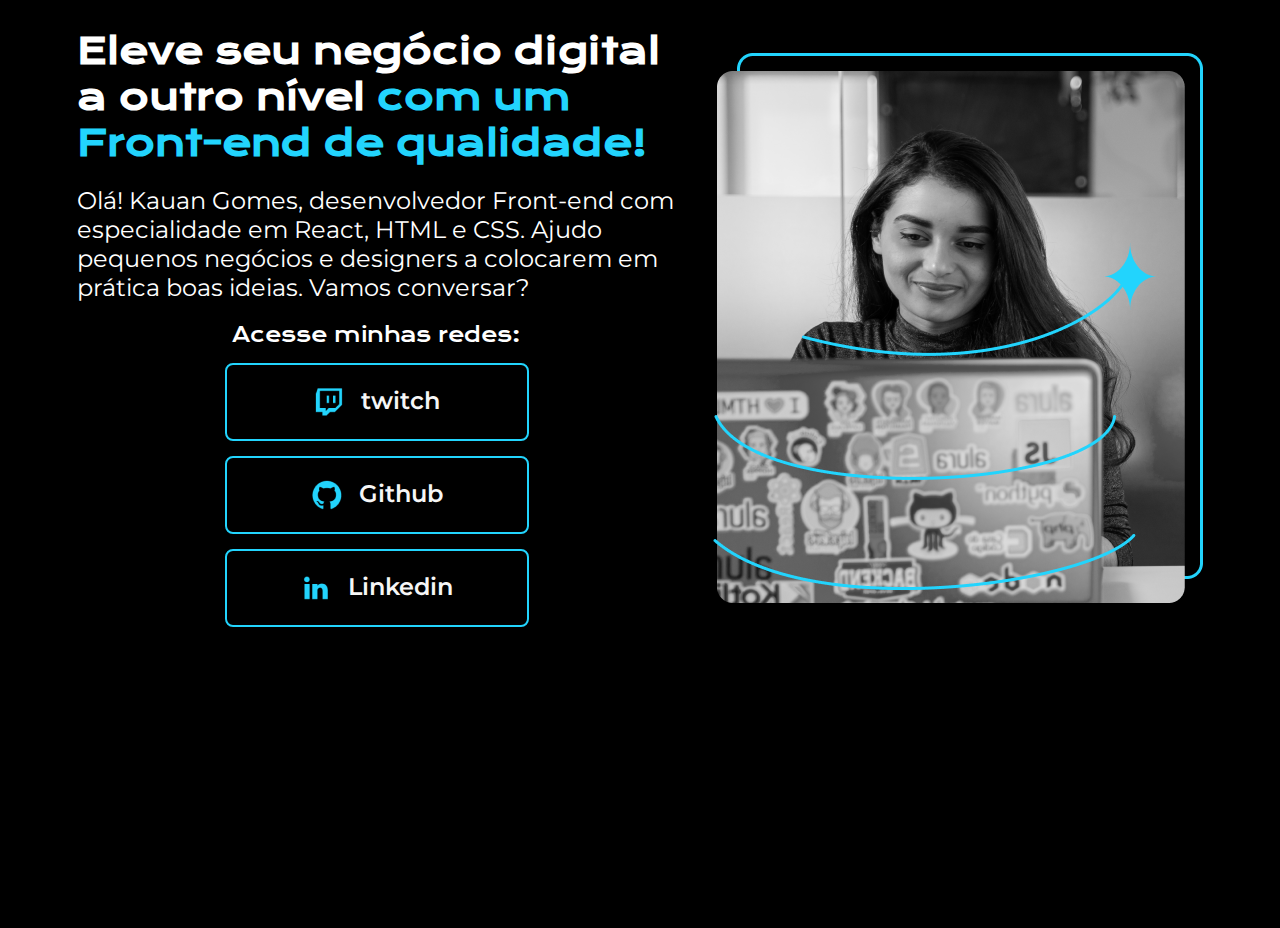
==== index.html @ df0603ff "Primeiro commit do projeto" ====
<!DOCTYPE html>
<html lang="pt-br">
<head>
    <meta charset="UTF-8">
    <meta http-equiv="X-UA-Compatible" content="IE=edge">
    <meta name="viewport" content="width=device-width, initial-scale=1.0">
    <title>Portifolio</title>
    <link rel="stylesheet" href="style.css">
</head>
<body>
    <header></header>
    <main class="apresentacao">
        <section class="apresentacao_conteudo">
            <h1 class="apresentacao_conteudo_titulo">Eleve seu negócio digital a outro nível <strong class="titulo-destaque "> com um Front-end de qualidade!</strong></h1>
            <p class="apresentacao_conteudo_texto">Olá! Kauan Gomes, desenvolvedor Front-end com especialidade em React, HTML e CSS. Ajudo pequenos negócios e designers a colocarem em prática boas ideias. Vamos conversar?</p>
            <div class="apresentacao_links">
                <h2 class="apresentacap_links_subtitulo">Acesse minhas redes:</h2>
                <a class="apresentacao_links_link"href="https://instagram.com/kauan_gs13">
                    <img src="./assets/Logo Twitch.png" alt="Logo da twitch">
                    twitch
                </a>
                <a class="apresentacao_links_link" href="https://github.com/kauang13">
                    <img src="./assets/Logo Github.png" alt="Logo github">
                    Github
                </a>
                <a class="apresentacao_links_link" href="linkedin.com/in/kauan-gomes-613a2a197">
                    <img src="assets/Logo linkedin.png" alt="logo linkedin">
                    Linkedin
                </a>
            </div>
        </section>
        <img src="./assets/Imagem.png" alt="Imagem descritiva ">
    </main>
    <footer></footer>
</body>
</html>
---- style.css ----
@import url('https://fonts.googleapis.com/css2?family=Krona+One&family=Montserrat:wght@400;600&display=swap');

*{
    margin: 0;
    padding: 0;
}


body {
    background-color: #000;
    color: white;
    height: 100vh;
    box-sizing: border-box;
    margin-top: -100px;
}

.titulo-destaque {
    color: #22d4fd;
}

.apresentacao {
    margin: 10% 6%;
    display: flex;
    align-items: center;
    justify-content: space-between;
}

.apresentacao_conteudo {
    width: 600px;
    display: flex;
    flex-direction: column;
    gap: 20px;
}

.apresentacao_conteudo_titulo {
    font-family: 'Krona One', sans-serif;
    font-size: 36px;
}

.apresentacao_conteudo_texto {
    font-size: 24px;
    font-family: 'Montserrat', sans-serif;
    ;
}

.apresentacao_links{
    display: flex;
    flex-direction: column;
    justify-content: space-between;
    align-items: center;
    gap: 15px;
}

.apresentacap_links_subtitulo{
    font-family: 'Krona One', sans-serif;
    font-weight: 400;
    font-size: 20px;
}

.apresentacao_links_link{
    display: flex;
    justify-content: center;
    gap: 16px;
    width: 300px;
    text-align: center;
    border-radius: 8px;
    text-decoration: none;
    font-size: 24px;
    font-weight: 600;
    padding: 21px 0;
    color: #f6f6f6;
    font-family: 'Montserrat', sans-serif;
    border: 2px solid #22d4fd;
}

.apresentacao_links_link:hover{
    background-color: #272727;
}
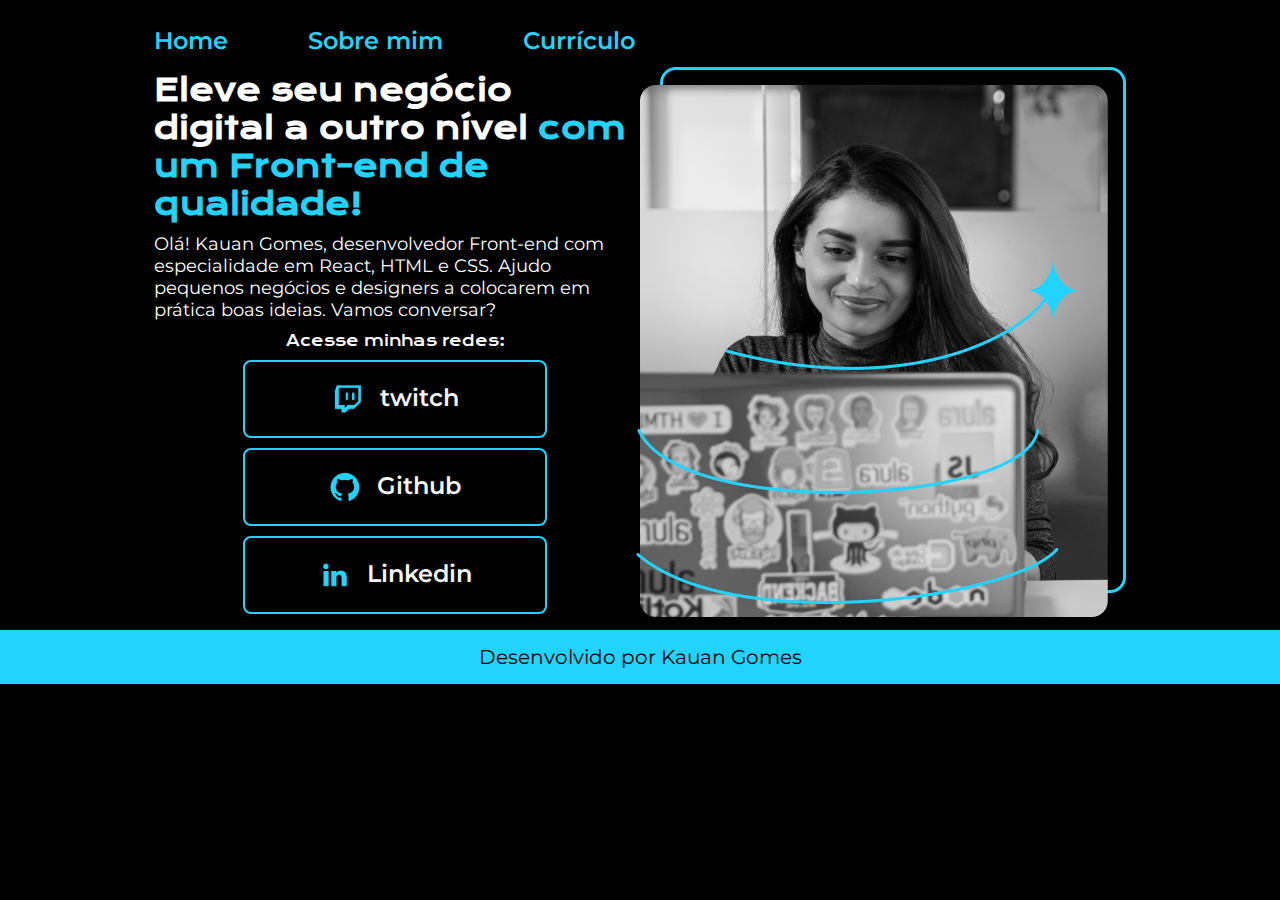
==== commit cb6f7721: "Tela de curriculo adicionada" ====
--- a/index.html
+++ b/index.html
@@ -5,10 +5,16 @@
     <meta http-equiv="X-UA-Compatible" content="IE=edge">
     <meta name="viewport" content="width=device-width, initial-scale=1.0">
     <title>Portifolio</title>
-    <link rel="stylesheet" href="style.css">
+    <link rel="stylesheet" href="./CSS/style.css">
 </head>
 <body>
-    <header></header>
+    <header class="Cabecalho">
+        <nav class="Cabecalho_menu">
+            <a class="Cabecalho_menu_links" href="index.html"> Home</a>
+            <a class="Cabecalho_menu_links" href="about.html">Sobre mim</a>
+            <a class="Cabecalho_menu_links" href="curriculo.html">Currículo</a>
+        </nav>
+    </header>
     <main class="apresentacao">
         <section class="apresentacao_conteudo">
             <h1 class="apresentacao_conteudo_titulo">Eleve seu negócio digital a outro nível <strong class="titulo-destaque "> com um Front-end de qualidade!</strong></h1>
@@ -31,6 +37,8 @@
         </section>
         <img src="./assets/Imagem.png" alt="Imagem descritiva ">
     </main>
-    <footer></footer>
+    <footer class="rodape">
+        <p>Desenvolvido por Kauan Gomes</p>
+    </footer>
 </body>
 </html>--- a/CSS/style.css
+++ b/CSS/style.css
@@ -0,0 +1,135 @@
+@import url('https://fonts.googleapis.com/css2?family=Krona+One&family=Montserrat:wght@400;600&display=swap');
+
+*{
+    margin: 0;
+    padding: 0;
+}
+
+
+body {
+    background-color: #000;
+    color: white;
+    /*height: 100vh;*/
+    box-sizing: border-box;
+    
+}
+
+.Cabecalho{
+   padding: 2% 0% 0% 12%;
+}
+.Cabecalho_menu{
+    display: flex;
+    gap: 80px;
+}
+
+.Cabecalho_menu_links{
+    font-family: 'montserrat', sans-serif;
+    font-size: 24px;
+    font-weight: 600;
+    color: #22d4fd;
+    text-decoration: none;
+}
+
+.titulo-destaque {
+    color: #22d4fd;
+}
+
+.apresentacao {
+    padding: 1% 12%;
+    display: flex;
+    align-items: center;
+    justify-content: space-between;
+}
+
+.apresentacao_conteudo {
+    width: 500px;
+    display: flex;
+    flex-direction: column;
+    gap: 10px;
+}
+
+.apresentacao_conteudo_titulo {
+    font-family: 'Krona One', sans-serif;
+    font-size: 30px;
+}
+
+.apresentacao_conteudo_texto {
+    font-size: 18px;
+    font-family: 'Montserrat', sans-serif;
+    ;
+}
+
+.apresentacao_links{
+    display: flex;
+    flex-direction: column;
+    justify-content: space-between;
+    align-items: center;
+    gap: 10px;
+}
+
+.apresentacap_links_subtitulo{
+    font-family: 'Krona One', sans-serif;
+    font-weight: 400;
+    font-size: 15px;
+}
+
+.apresentacao_links_link{
+    display: flex;
+    justify-content: center;
+    gap: 16px;
+    width: 300px;
+    text-align: center;
+    border-radius: 8px;
+    text-decoration: none;
+    font-size: 24px;
+    font-weight: 600;
+    padding: 21px 0;
+    color: #f6f6f6;
+    font-family: 'Montserrat', sans-serif;
+    border: 2px solid #22d4fd;
+}
+
+.apresentacao_links_link:hover{
+    background-color: #272727;
+}
+
+.rodape {
+    color: #000;
+    background-color: #22d4fd;
+    padding: 15px;
+    text-align: center;
+    font-family: 'montserrat', sans-serif;
+    font-size: 20px;
+    font-weight: 400;
+}
+
+.apresentacao_curriculo {
+    width: 800px;
+    display: flex;
+    flex-direction: column;
+    gap: 30px;
+}
+.apresentacao_curriculo_lista{
+    font-size: 15px;
+    font-family: 'Montserrat', sans-serif;
+    
+}
+
+.apresentacao_curriculo_texto{
+    font-size: 16px;
+    font-family: 'Montserrat', sans-serif;
+    ;
+}
+
+.apresentacao_curriculo_texto.subtitulo{
+    color: #22d4fd;
+}
+
+.apresentacao_curriculo_lista li {
+    line-height: 1.4;
+}
+
+a {
+    text-decoration: none;
+    color: #f6f6f6;
+}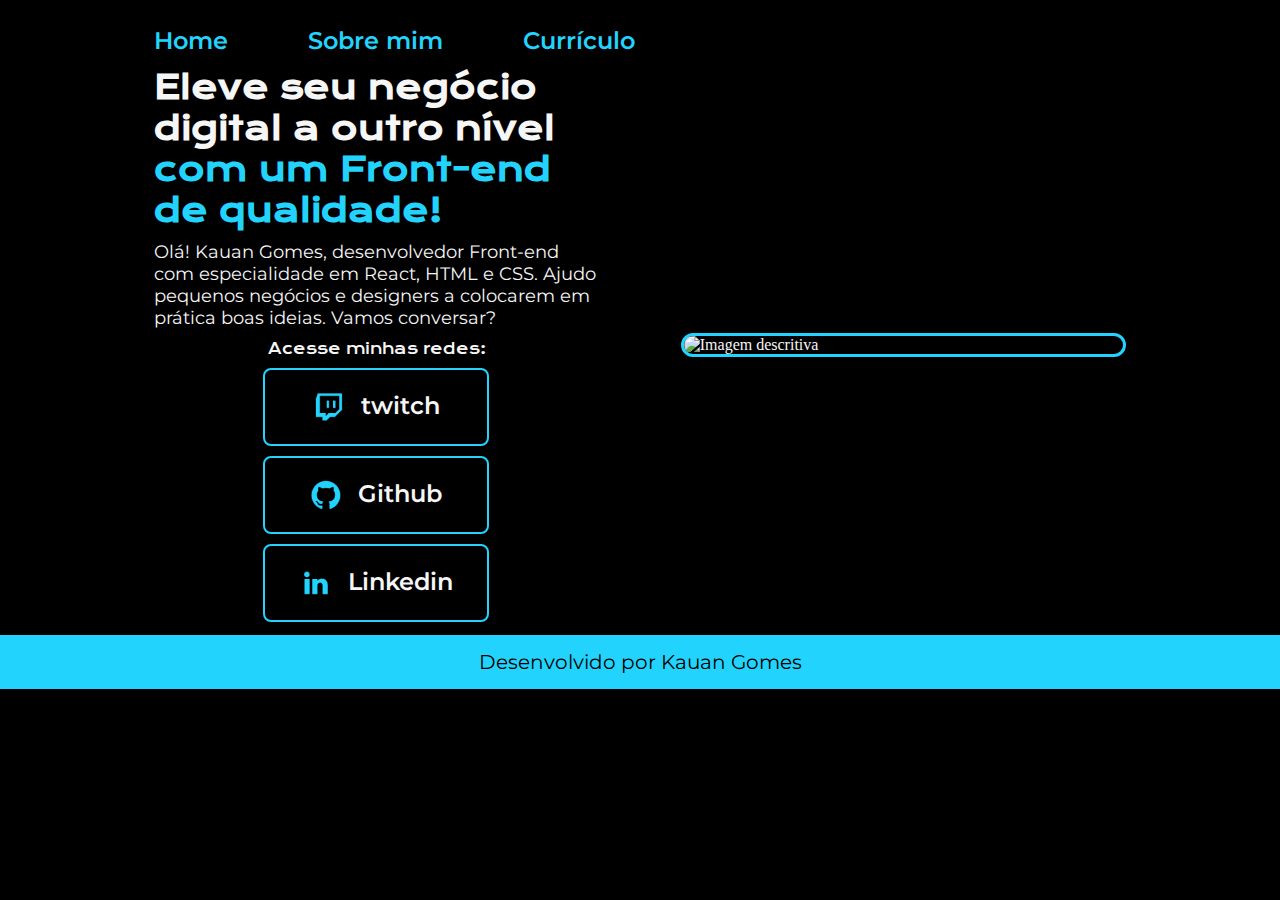
==== commit 69e6354b: "deixando responsivo" ====
--- a/index.html
+++ b/index.html
@@ -35,7 +35,10 @@
                 </a>
             </div>
         </section>
-        <img src="./assets/Imagem.png" alt="Imagem descritiva ">
+        
+            <img class="apresentacao_imagem" src="./assets/fotoPerfil.jpg" alt="Imagem descritiva ">
+        
+        
     </main>
     <footer class="rodape">
         <p>Desenvolvido por Kauan Gomes</p>
--- a/CSS/style.css
+++ b/CSS/style.css
@@ -1,4 +1,14 @@
 @import url('https://fonts.googleapis.com/css2?family=Krona+One&family=Montserrat:wght@400;600&display=swap');
+
+
+:root {
+    --cor-primaria: #22d4fd;
+    --cor-secundaria: #f6f6f6;
+    --cor-terciaria:#000;
+    --cor-hover: #272727;
+    --fonte-primaria:'Krona One', sans-serif;
+    --fonte-secundaria: 'montserrat', sans-serif;
+}
 
 *{
     margin: 0;
@@ -7,8 +17,8 @@
 
 
 body {
-    background-color: #000;
-    color: white;
+    background-color:var(--cor-terciaria);
+    color: var(--cor-secundaria);
     /*height: 100vh;*/
     box-sizing: border-box;
     
@@ -23,15 +33,15 @@
 }
 
 .Cabecalho_menu_links{
-    font-family: 'montserrat', sans-serif;
-    font-size: 24px;
+    font-family: var(--fonte-secundaria);
+    font-size: 1.5rem;
     font-weight: 600;
-    color: #22d4fd;
+    color: var(--cor-primaria);
     text-decoration: none;
 }
 
 .titulo-destaque {
-    color: #22d4fd;
+    color:var(--cor-primaria);
 }
 
 .apresentacao {
@@ -39,23 +49,25 @@
     display: flex;
     align-items: center;
     justify-content: space-between;
+    gap: 82px;
 }
 
+
 .apresentacao_conteudo {
-    width: 500px;
+    width: 50%;
     display: flex;
     flex-direction: column;
     gap: 10px;
 }
 
 .apresentacao_conteudo_titulo {
-    font-family: 'Krona One', sans-serif;
-    font-size: 30px;
+    font-family: var(--fonte-primaria);
+    font-size: 2rem;
 }
 
 .apresentacao_conteudo_texto {
-    font-size: 18px;
-    font-family: 'Montserrat', sans-serif;
+    font-size: 1.125rem;
+    font-family: var(--fonte-secundaria);
     ;
 }
 
@@ -68,61 +80,70 @@
 }
 
 .apresentacap_links_subtitulo{
-    font-family: 'Krona One', sans-serif;
+    font-family: var(--fonte-primaria);
     font-weight: 400;
-    font-size: 15px;
+    font-size: 0.93rem;
 }
 
 .apresentacao_links_link{
     display: flex;
     justify-content: center;
     gap: 16px;
-    width: 300px;
+    width: 50%;
     text-align: center;
     border-radius: 8px;
     text-decoration: none;
-    font-size: 24px;
+    font-size: 1.5rem;
     font-weight: 600;
     padding: 21px 0;
-    color: #f6f6f6;
-    font-family: 'Montserrat', sans-serif;
-    border: 2px solid #22d4fd;
+    color: var(--cor-secundaria);
+    font-family: var(--fonte-secundaria);
+    border: 2px solid var(--cor-primaria);
 }
 
 .apresentacao_links_link:hover{
-    background-color: #272727;
+    background-color:var(--cor-hover);
+}
+
+.apresentacao_imagem{
+    width: 50%;
+    box-sizing: border-box;   
+    border: 3px solid var(--cor-primaria);
+    border-radius: 16px;
+    left: 1072px;
+    top: 329px;
 }
 
 .rodape {
-    color: #000;
-    background-color: #22d4fd;
+    color: var(--cor-terciaria);
+    background-color:var(--cor-primaria);
     padding: 15px;
     text-align: center;
-    font-family: 'montserrat', sans-serif;
-    font-size: 20px;
+    font-family: var(--fonte-secundaria);
+    font-size: 1.25rem;
     font-weight: 400;
 }
 
 .apresentacao_curriculo {
-    width: 800px;
+    width: 900px;
     display: flex;
     flex-direction: column;
     gap: 30px;
 }
 .apresentacao_curriculo_lista{
-    font-size: 15px;
-    font-family: 'Montserrat', sans-serif;
+    font-size: 0.93rem;
+    font-family: var(--fonte-secundaria);
     
 }
 
 .apresentacao_curriculo_texto{
-    font-size: 16px;
-    font-family: 'Montserrat', sans-serif;
+    font-size: 1rem;
+    font-family: var(--fonte-secundaria);
     ;
 }
 
 .apresentacao_curriculo_texto.subtitulo{
-    color: #22d4fd;
+    color: var(--cor-primaria);
 }
 
 .apresentacao_curriculo_lista li {
@@ -131,5 +152,22 @@
 
 a {
     text-decoration: none;
-    color: #f6f6f6;
+    color: var(--cor-primaria);
+}
+
+@media (max-width: 1069px){
+    .Cabecalho{
+        padding: 10%;
+    }
+   
+    .Cabecalho_menu{
+        justify-content: center;
+    }
+    .apresentacao{
+        flex-direction: column-reverse;
+        padding: 5%;
+    }
+    .apresentacao_conteudo{
+        width: auto;
+    }
 }